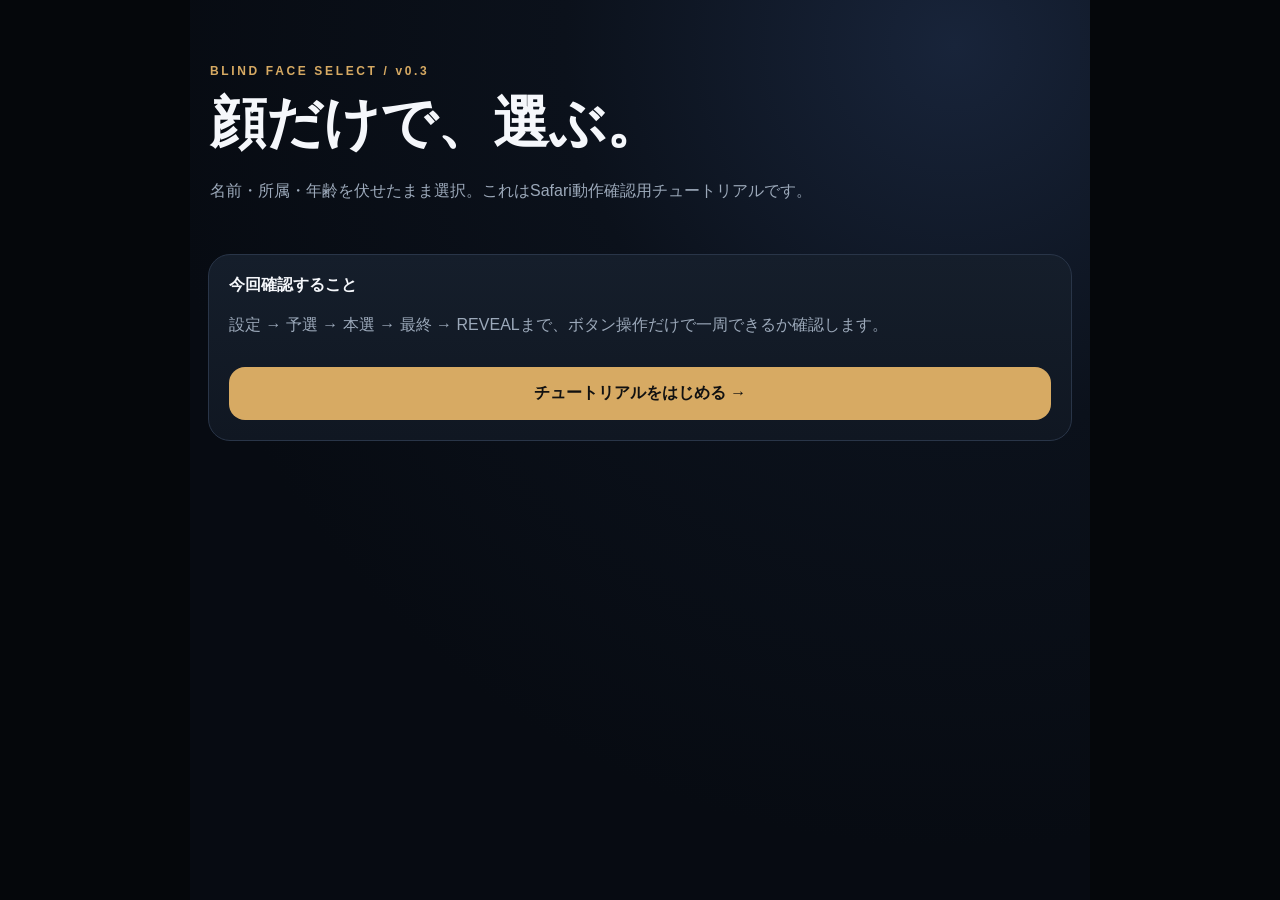
==== index.html @ 9ded245d "Add Safari tutorial prototype v0.3" ====
<!doctype html>
<html lang="ja"><head><meta charset="utf-8"><meta name="viewport" content="width=device-width,initial-scale=1,viewport-fit=cover">
<title>Blind Face Select v0.3</title><style>
:root{--bg:#070b12;--panel:#111925;--line:#293548;--text:#f5f7fb;--muted:#9ca9ba;--gold:#d7aa63;--blue:#68a7ff}
*{box-sizing:border-box}body{margin:0;background:#05070b;color:var(--text);font-family:-apple-system,BlinkMacSystemFont,"Hiragino Sans","Yu Gothic",sans-serif}
main{max-width:900px;min-height:100vh;margin:auto;padding:26px 18px 70px;background:radial-gradient(circle at 85% 5%,#18243a 0,#0b111b 34%,#070b12 70%)}
.brand{font-size:12px;letter-spacing:.22em;color:var(--gold);font-weight:800}.hero{padding:38px 2px 18px}h1{font-size:clamp(32px,7vw,56px);margin:8px 0}h2{margin:5px 0 12px}.sub,.small{color:var(--muted);line-height:1.65}.small{font-size:13px}
.panel{background:linear-gradient(180deg,#151e2b,#101722);border:1px solid var(--line);border-radius:22px;padding:20px;margin:16px 0}
.btn{width:100%;border:0;border-radius:16px;padding:16px;font-weight:800;font-size:16px;margin-top:12px;background:var(--gold);color:#111;cursor:pointer}
.btn.alt{background:#1b2636;color:var(--text);border:1px solid var(--line)}.row{display:flex;gap:10px;flex-wrap:wrap}.chip{flex:1;min-width:120px;padding:14px;border-radius:14px;border:1px solid var(--line);background:#141d2a;color:var(--text);font-weight:700}
.chip.on{outline:2px solid var(--blue);background:#172944}.faces{display:grid;grid-template-columns:repeat(5,1fr);gap:10px;margin:18px 0}
.face{aspect-ratio:3/4;border-radius:18px;border:1px solid var(--line);background:linear-gradient(145deg,#28364a,#111722);display:flex;align-items:center;justify-content:center;font-size:42px;cursor:pointer;position:relative;overflow:hidden}
.face:before{content:"";width:55%;height:55%;border-radius:50%;background:#d7b59b;position:absolute;top:18%;box-shadow:0 -28px 0 8px #252a34}.face:after{content:"";width:7px;height:7px;border-radius:50%;background:#222;position:absolute;top:42%;left:38%;box-shadow:38px 0 #222}
.face.on{outline:3px solid var(--blue);box-shadow:0 0 0 5px #68a7ff22}.face span{position:absolute;bottom:8px;font-size:11px;color:#c7d1df}
.progress{height:7px;background:#182130;border-radius:99px;overflow:hidden;margin:12px 0}.progress i{display:block;height:100%;background:var(--gold);width:20%}
.hidden{display:none}.rank{font-size:56px;color:var(--gold);font-weight:900;text-align:center}.center{text-align:center}
@media(max-width:650px){.faces{grid-template-columns:repeat(3,1fr)}}
</style></head><body><main>
<section id="home"><div class="hero"><div class="brand">BLIND FACE SELECT / v0.3</div><h1>顔だけで、選ぶ。</h1><p class="sub">名前・所属・年齢を伏せたまま選択。これはSafari動作確認用チュートリアルです。</p></div><div class="panel"><b>今回確認すること</b><p class="sub">設定 → 予選 → 本選 → 最終 → REVEALまで、ボタン操作だけで一周できるか確認します。</p><button class="btn" onclick="show('setup')">チュートリアルをはじめる →</button></div></section>
<section id="setup" class="hidden"><div class="brand">PLAYER SETUP</div><h2>プレイヤー設定</h2><div class="panel"><label>ニックネーム（任意）</label><input id="nick" placeholder="例：SATORU" style="width:100%;padding:14px;margin:9px 0 16px;border-radius:12px;border:1px solid var(--line);background:#0c121c;color:white"><p class="small">年代</p><div class="row" id="ages"><button class="chip">20代</button><button class="chip">30代</button><button class="chip">40代</button><button class="chip">50代</button></div><p class="small">候補</p><div class="row" id="sexes"><button class="chip">男性</button><button class="chip">女性</button></div><button class="btn" onclick="show('intro')">設定して次へ →</button></div></section>
<section id="intro" class="hidden"><div class="brand">HOW TO PLAY</div><h2>直感で選ぶだけ。</h2><div class="panel"><p class="sub">予選は5人から最大2人。本選は4人から最大2人。最終は3人から1人。迷った候補だけ後で再登場する想定です。</p><button class="btn" onclick="stage('pre',5,2)">予選を体験する →</button></div></section>
<section id="game" class="hidden"><div class="brand" id="stageName"></div><h2 id="instruction"></h2><div class="progress"><i id="bar"></i></div><p class="small" id="count"></p><div class="faces" id="faces"></div><button class="btn" id="next" onclick="nextStage()">選択して次へ →</button></section>
<section id="reveal" class="hidden"><div class="brand">REVEAL</div><div class="panel center"><div class="rank">1st</div><div class="face on" style="max-width:220px;margin:20px auto"><span>BLIND #03</span></div><h2>？？？</h2><p class="sub">本番ではここで初めて名前・所属などを公開します。</p><button class="btn" onclick="reveal()">正体を公開する</button><div id="who" class="hidden"><h2 style="margin-top:22px">チュートリアル候補 #03</h2><p class="sub">実在人物版では、あらかじめ登録した本人情報を表示します。</p></div><button class="btn alt" onclick="show('done')">結果画面へ →</button></div></section>
<section id="done" class="hidden"><div class="brand">COMPLETE</div><h2>Safari動作確認 完了</h2><div class="panel"><p class="sub">ここまで進めれば、ChatGPT内プレビュー問題は回避できています。次は約140人向けの選考ロジック、結果保存、期限付き共有リンクへ拡張できます。</p><button class="btn alt" onclick="location.reload()">最初から</button></div></section>
</main><script>
let phase=0,maxSel=2,selected=new Set();
function show(id){document.querySelectorAll('main>section').forEach(x=>x.classList.add('hidden'));document.getElementById(id).classList.remove('hidden');scrollTo(0,0)}
document.querySelectorAll('.chip').forEach(b=>b.onclick=()=>{[...b.parentElement.children].forEach(x=>x.classList.remove('on'));b.classList.add('on')});
function stage(name,n,max){show('game');phase=name==='pre'?0:name==='main'?1:2;maxSel=max;selected.clear();stageName.textContent=['PRELIMINARY','MAIN ROUND','FINAL'][phase];instruction.textContent=['気になる顔を最大2人','残したい顔を最大2人','一番好きな顔を1人'][phase];count.textContent=['予選 1 / 28（体験版）','本選 1 / 12（体験版）','最終比較（体験版）'][phase];bar.style.width=['20%','55%','88%'][phase];faces.innerHTML='';for(let i=1;i<=n;i++){let d=document.createElement('div');d.className='face';d.innerHTML='<span>BLIND #'+String(i).padStart(2,'0')+'</span>';d.onclick=()=>pick(d,i);faces.appendChild(d)}}
function pick(el,i){if(selected.has(i)){selected.delete(i);el.classList.remove('on')}else if(selected.size<maxSel){selected.add(i);el.classList.add('on')}}
function nextStage(){if(phase===0)stage('main',4,2);else if(phase===1)stage('final',3,1);else show('reveal')}
function reveal(){who.classList.remove('hidden')}
</script></body></html>
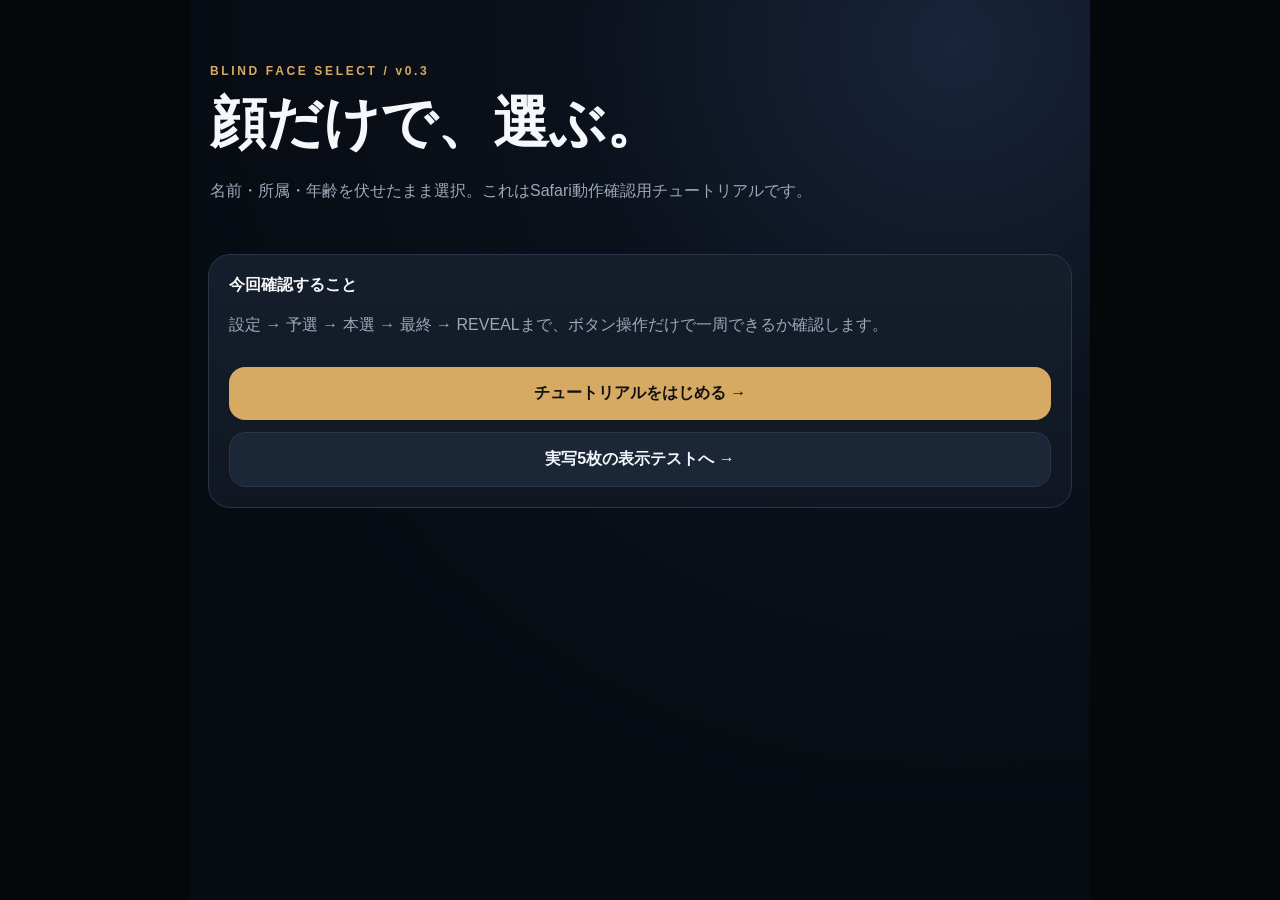
==== commit c5127b4f: "Link Phase 1 photo display test from tutorial" ====
--- a/index.html
+++ b/index.html
@@ -16,7 +16,7 @@
 .hidden{display:none}.rank{font-size:56px;color:var(--gold);font-weight:900;text-align:center}.center{text-align:center}
 @media(max-width:650px){.faces{grid-template-columns:repeat(3,1fr)}}
 </style></head><body><main>
-<section id="home"><div class="hero"><div class="brand">BLIND FACE SELECT / v0.3</div><h1>顔だけで、選ぶ。</h1><p class="sub">名前・所属・年齢を伏せたまま選択。これはSafari動作確認用チュートリアルです。</p></div><div class="panel"><b>今回確認すること</b><p class="sub">設定 → 予選 → 本選 → 最終 → REVEALまで、ボタン操作だけで一周できるか確認します。</p><button class="btn" onclick="show('setup')">チュートリアルをはじめる →</button></div></section>
+<section id="home"><div class="hero"><div class="brand">BLIND FACE SELECT / v0.3</div><h1>顔だけで、選ぶ。</h1><p class="sub">名前・所属・年齢を伏せたまま選択。これはSafari動作確認用チュートリアルです。</p></div><div class="panel"><b>今回確認すること</b><p class="sub">設定 → 予選 → 本選 → 最終 → REVEALまで、ボタン操作だけで一周できるか確認します。</p><button class="btn" onclick="show('setup')">チュートリアルをはじめる →</button><a class="btn alt" href="phase1.html" style="display:block;text-align:center;text-decoration:none">実写5枚の表示テストへ →</a></div></section>
 <section id="setup" class="hidden"><div class="brand">PLAYER SETUP</div><h2>プレイヤー設定</h2><div class="panel"><label>ニックネーム（任意）</label><input id="nick" placeholder="例：SATORU" style="width:100%;padding:14px;margin:9px 0 16px;border-radius:12px;border:1px solid var(--line);background:#0c121c;color:white"><p class="small">年代</p><div class="row" id="ages"><button class="chip">20代</button><button class="chip">30代</button><button class="chip">40代</button><button class="chip">50代</button></div><p class="small">候補</p><div class="row" id="sexes"><button class="chip">男性</button><button class="chip">女性</button></div><button class="btn" onclick="show('intro')">設定して次へ →</button></div></section>
 <section id="intro" class="hidden"><div class="brand">HOW TO PLAY</div><h2>直感で選ぶだけ。</h2><div class="panel"><p class="sub">予選は5人から最大2人。本選は4人から最大2人。最終は3人から1人。迷った候補だけ後で再登場する想定です。</p><button class="btn" onclick="stage('pre',5,2)">予選を体験する →</button></div></section>
 <section id="game" class="hidden"><div class="brand" id="stageName"></div><h2 id="instruction"></h2><div class="progress"><i id="bar"></i></div><p class="small" id="count"></p><div class="faces" id="faces"></div><button class="btn" id="next" onclick="nextStage()">選択して次へ →</button></section>
@@ -30,4 +30,4 @@
 function pick(el,i){if(selected.has(i)){selected.delete(i);el.classList.remove('on')}else if(selected.size<maxSel){selected.add(i);el.classList.add('on')}}
 function nextStage(){if(phase===0)stage('main',4,2);else if(phase===1)stage('final',3,1);else show('reveal')}
 function reveal(){who.classList.remove('hidden')}
-</script></body></html>+</script></body></html>
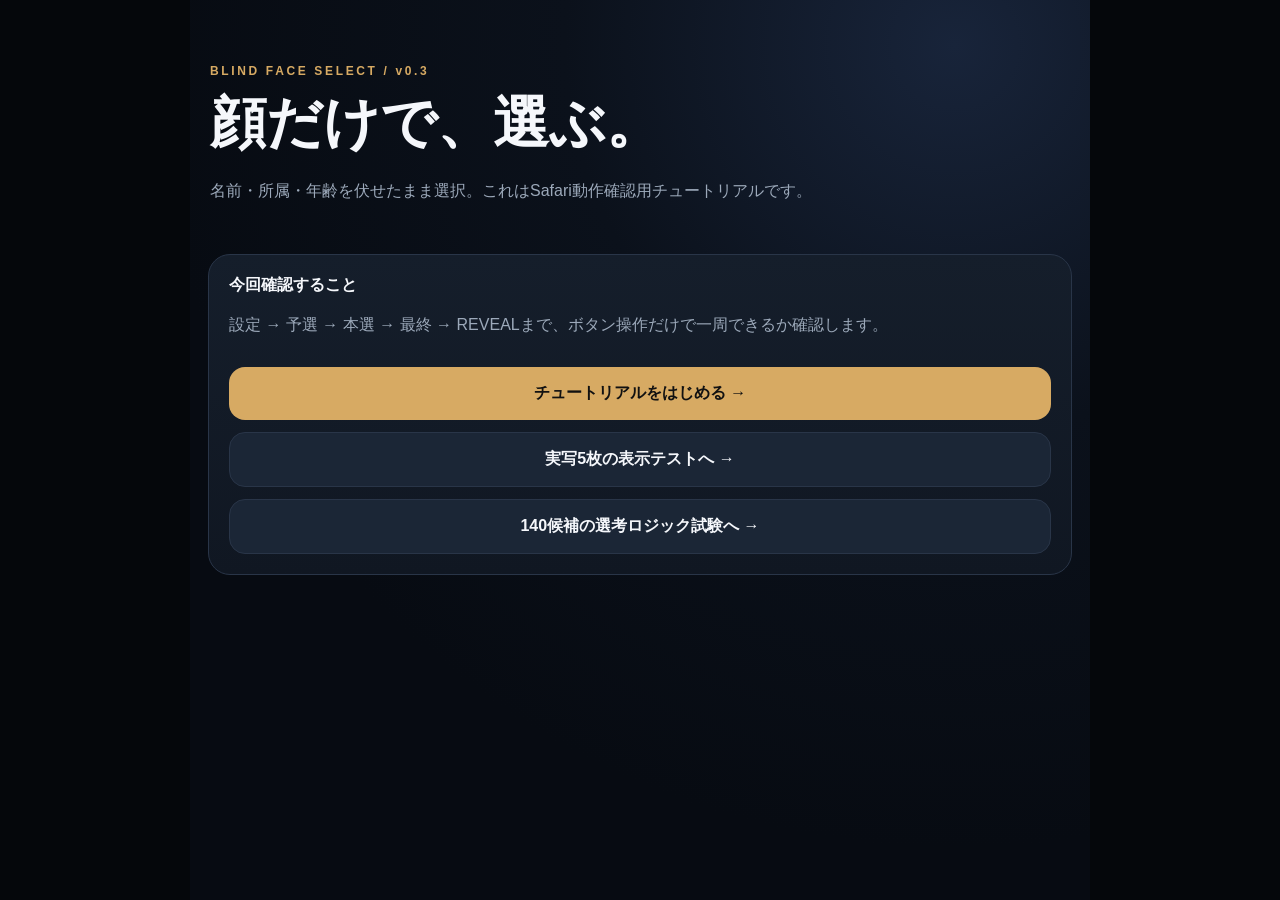
==== commit 06c95007: "Link 140-candidate logic walkthrough" ====
--- a/index.html
+++ b/index.html
@@ -16,7 +16,7 @@
 .hidden{display:none}.rank{font-size:56px;color:var(--gold);font-weight:900;text-align:center}.center{text-align:center}
 @media(max-width:650px){.faces{grid-template-columns:repeat(3,1fr)}}
 </style></head><body><main>
-<section id="home"><div class="hero"><div class="brand">BLIND FACE SELECT / v0.3</div><h1>顔だけで、選ぶ。</h1><p class="sub">名前・所属・年齢を伏せたまま選択。これはSafari動作確認用チュートリアルです。</p></div><div class="panel"><b>今回確認すること</b><p class="sub">設定 → 予選 → 本選 → 最終 → REVEALまで、ボタン操作だけで一周できるか確認します。</p><button class="btn" onclick="show('setup')">チュートリアルをはじめる →</button><a class="btn alt" href="phase1.html" style="display:block;text-align:center;text-decoration:none">実写5枚の表示テストへ →</a></div></section>
+<section id="home"><div class="hero"><div class="brand">BLIND FACE SELECT / v0.3</div><h1>顔だけで、選ぶ。</h1><p class="sub">名前・所属・年齢を伏せたまま選択。これはSafari動作確認用チュートリアルです。</p></div><div class="panel"><b>今回確認すること</b><p class="sub">設定 → 予選 → 本選 → 最終 → REVEALまで、ボタン操作だけで一周できるか確認します。</p><button class="btn" onclick="show('setup')">チュートリアルをはじめる →</button><a class="btn alt" href="phase1.html" style="display:block;text-align:center;text-decoration:none">実写5枚の表示テストへ →</a><a class="btn alt" href="phase2.html" style="display:block;text-align:center;text-decoration:none">140候補の選考ロジック試験へ →</a></div></section>
 <section id="setup" class="hidden"><div class="brand">PLAYER SETUP</div><h2>プレイヤー設定</h2><div class="panel"><label>ニックネーム（任意）</label><input id="nick" placeholder="例：SATORU" style="width:100%;padding:14px;margin:9px 0 16px;border-radius:12px;border:1px solid var(--line);background:#0c121c;color:white"><p class="small">年代</p><div class="row" id="ages"><button class="chip">20代</button><button class="chip">30代</button><button class="chip">40代</button><button class="chip">50代</button></div><p class="small">候補</p><div class="row" id="sexes"><button class="chip">男性</button><button class="chip">女性</button></div><button class="btn" onclick="show('intro')">設定して次へ →</button></div></section>
 <section id="intro" class="hidden"><div class="brand">HOW TO PLAY</div><h2>直感で選ぶだけ。</h2><div class="panel"><p class="sub">予選は5人から最大2人。本選は4人から最大2人。最終は3人から1人。迷った候補だけ後で再登場する想定です。</p><button class="btn" onclick="stage('pre',5,2)">予選を体験する →</button></div></section>
 <section id="game" class="hidden"><div class="brand" id="stageName"></div><h2 id="instruction"></h2><div class="progress"><i id="bar"></i></div><p class="small" id="count"></p><div class="faces" id="faces"></div><button class="btn" id="next" onclick="nextStage()">選択して次へ →</button></section>
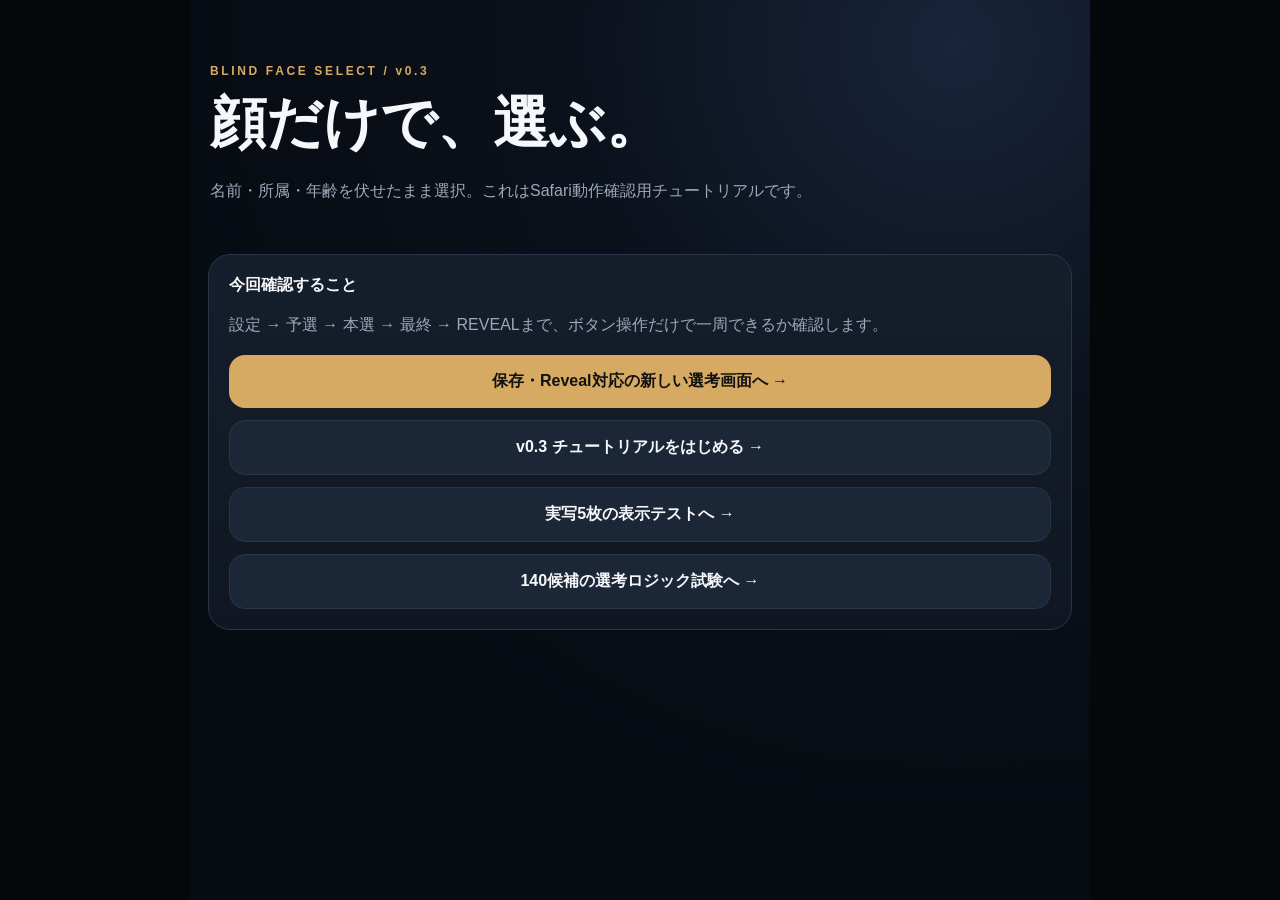
==== commit a1c7e7f4: "Integrate candidate catalog and document current validation" ====
--- a/index.html
+++ b/index.html
@@ -16,7 +16,7 @@
 .hidden{display:none}.rank{font-size:56px;color:var(--gold);font-weight:900;text-align:center}.center{text-align:center}
 @media(max-width:650px){.faces{grid-template-columns:repeat(3,1fr)}}
 </style></head><body><main>
-<section id="home"><div class="hero"><div class="brand">BLIND FACE SELECT / v0.3</div><h1>顔だけで、選ぶ。</h1><p class="sub">名前・所属・年齢を伏せたまま選択。これはSafari動作確認用チュートリアルです。</p></div><div class="panel"><b>今回確認すること</b><p class="sub">設定 → 予選 → 本選 → 最終 → REVEALまで、ボタン操作だけで一周できるか確認します。</p><button class="btn" onclick="show('setup')">チュートリアルをはじめる →</button><a class="btn alt" href="phase1.html" style="display:block;text-align:center;text-decoration:none">実写5枚の表示テストへ →</a><a class="btn alt" href="phase2.html" style="display:block;text-align:center;text-decoration:none">140候補の選考ロジック試験へ →</a></div></section>
+<section id="home"><div class="hero"><div class="brand">BLIND FACE SELECT / v0.3</div><h1>顔だけで、選ぶ。</h1><p class="sub">名前・所属・年齢を伏せたまま選択。これはSafari動作確認用チュートリアルです。</p></div><div class="panel"><b>今回確認すること</b><p class="sub">設定 → 予選 → 本選 → 最終 → REVEALまで、ボタン操作だけで一周できるか確認します。</p><a class="btn" href="app.html" style="display:block;text-align:center;text-decoration:none">保存・Reveal対応の新しい選考画面へ →</a><button class="btn alt" onclick="show('setup')">v0.3 チュートリアルをはじめる →</button><a class="btn alt" href="phase1.html" style="display:block;text-align:center;text-decoration:none">実写5枚の表示テストへ →</a><a class="btn alt" href="phase2.html" style="display:block;text-align:center;text-decoration:none">140候補の選考ロジック試験へ →</a></div></section>
 <section id="setup" class="hidden"><div class="brand">PLAYER SETUP</div><h2>プレイヤー設定</h2><div class="panel"><label>ニックネーム（任意）</label><input id="nick" placeholder="例：SATORU" style="width:100%;padding:14px;margin:9px 0 16px;border-radius:12px;border:1px solid var(--line);background:#0c121c;color:white"><p class="small">年代</p><div class="row" id="ages"><button class="chip">20代</button><button class="chip">30代</button><button class="chip">40代</button><button class="chip">50代</button></div><p class="small">候補</p><div class="row" id="sexes"><button class="chip">男性</button><button class="chip">女性</button></div><button class="btn" onclick="show('intro')">設定して次へ →</button></div></section>
 <section id="intro" class="hidden"><div class="brand">HOW TO PLAY</div><h2>直感で選ぶだけ。</h2><div class="panel"><p class="sub">予選は5人から最大2人。本選は4人から最大2人。最終は3人から1人。迷った候補だけ後で再登場する想定です。</p><button class="btn" onclick="stage('pre',5,2)">予選を体験する →</button></div></section>
 <section id="game" class="hidden"><div class="brand" id="stageName"></div><h2 id="instruction"></h2><div class="progress"><i id="bar"></i></div><p class="small" id="count"></p><div class="faces" id="faces"></div><button class="btn" id="next" onclick="nextStage()">選択して次へ →</button></section>
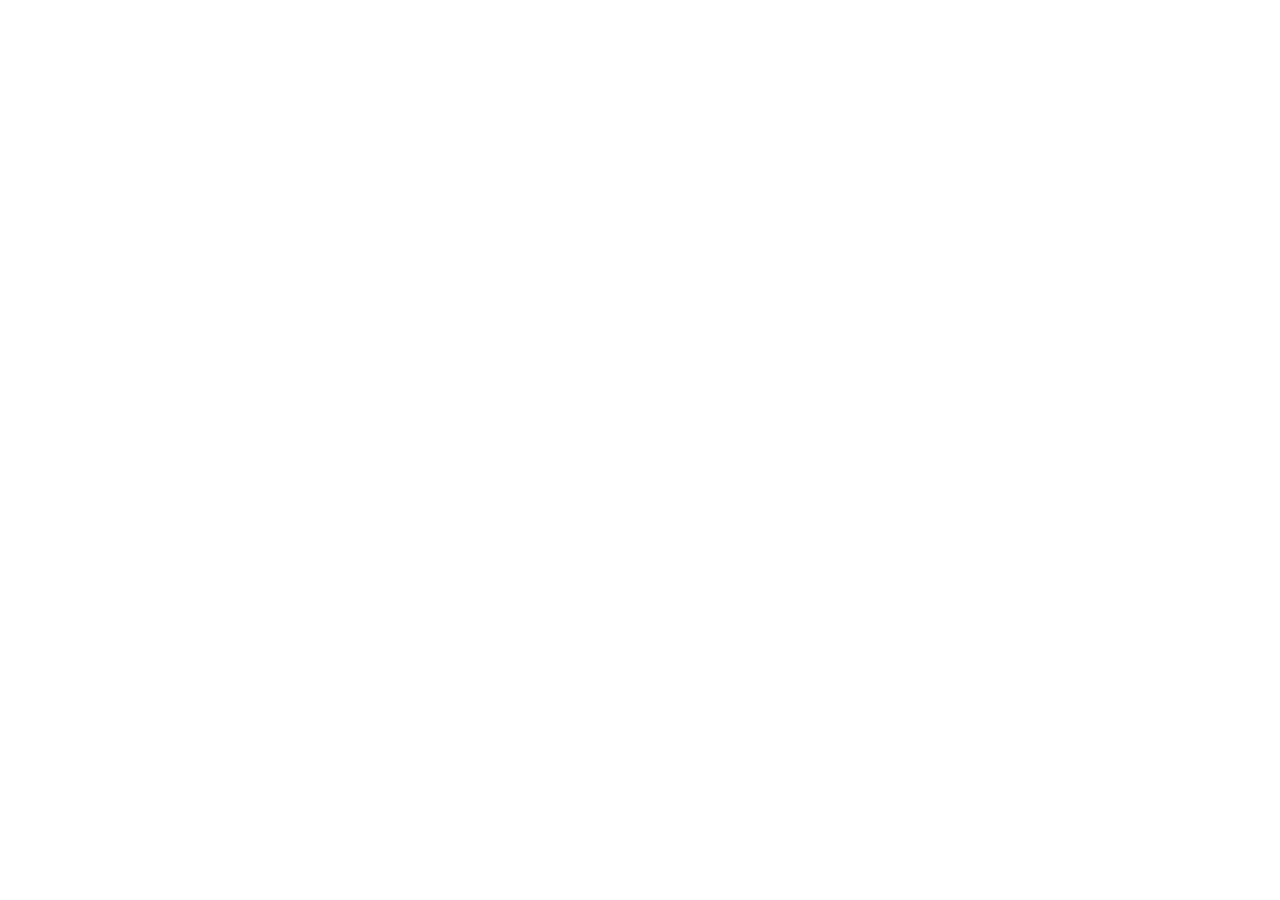
==== commit 4f8ce630: "Route formal Pages entry to separate Owner Playable" ====
--- a/index.html
+++ b/index.html
@@ -1,33 +1,6 @@
 <!doctype html>
-<html lang="ja"><head><meta charset="utf-8"><meta name="viewport" content="width=device-width,initial-scale=1,viewport-fit=cover">
-<title>Blind Face Select v0.3</title><style>
-:root{--bg:#070b12;--panel:#111925;--line:#293548;--text:#f5f7fb;--muted:#9ca9ba;--gold:#d7aa63;--blue:#68a7ff}
-*{box-sizing:border-box}body{margin:0;background:#05070b;color:var(--text);font-family:-apple-system,BlinkMacSystemFont,"Hiragino Sans","Yu Gothic",sans-serif}
-main{max-width:900px;min-height:100vh;margin:auto;padding:26px 18px 70px;background:radial-gradient(circle at 85% 5%,#18243a 0,#0b111b 34%,#070b12 70%)}
-.brand{font-size:12px;letter-spacing:.22em;color:var(--gold);font-weight:800}.hero{padding:38px 2px 18px}h1{font-size:clamp(32px,7vw,56px);margin:8px 0}h2{margin:5px 0 12px}.sub,.small{color:var(--muted);line-height:1.65}.small{font-size:13px}
-.panel{background:linear-gradient(180deg,#151e2b,#101722);border:1px solid var(--line);border-radius:22px;padding:20px;margin:16px 0}
-.btn{width:100%;border:0;border-radius:16px;padding:16px;font-weight:800;font-size:16px;margin-top:12px;background:var(--gold);color:#111;cursor:pointer}
-.btn.alt{background:#1b2636;color:var(--text);border:1px solid var(--line)}.row{display:flex;gap:10px;flex-wrap:wrap}.chip{flex:1;min-width:120px;padding:14px;border-radius:14px;border:1px solid var(--line);background:#141d2a;color:var(--text);font-weight:700}
-.chip.on{outline:2px solid var(--blue);background:#172944}.faces{display:grid;grid-template-columns:repeat(5,1fr);gap:10px;margin:18px 0}
-.face{aspect-ratio:3/4;border-radius:18px;border:1px solid var(--line);background:linear-gradient(145deg,#28364a,#111722);display:flex;align-items:center;justify-content:center;font-size:42px;cursor:pointer;position:relative;overflow:hidden}
-.face:before{content:"";width:55%;height:55%;border-radius:50%;background:#d7b59b;position:absolute;top:18%;box-shadow:0 -28px 0 8px #252a34}.face:after{content:"";width:7px;height:7px;border-radius:50%;background:#222;position:absolute;top:42%;left:38%;box-shadow:38px 0 #222}
-.face.on{outline:3px solid var(--blue);box-shadow:0 0 0 5px #68a7ff22}.face span{position:absolute;bottom:8px;font-size:11px;color:#c7d1df}
-.progress{height:7px;background:#182130;border-radius:99px;overflow:hidden;margin:12px 0}.progress i{display:block;height:100%;background:var(--gold);width:20%}
-.hidden{display:none}.rank{font-size:56px;color:var(--gold);font-weight:900;text-align:center}.center{text-align:center}
-@media(max-width:650px){.faces{grid-template-columns:repeat(3,1fr)}}
-</style></head><body><main>
-<section id="home"><div class="hero"><div class="brand">BLIND FACE SELECT / v0.3</div><h1>顔だけで、選ぶ。</h1><p class="sub">名前・所属・年齢を伏せたまま選択。これはSafari動作確認用チュートリアルです。</p></div><div class="panel"><b>今回確認すること</b><p class="sub">設定 → 予選 → 本選 → 最終 → REVEALまで、ボタン操作だけで一周できるか確認します。</p><a class="btn" href="app.html" style="display:block;text-align:center;text-decoration:none">保存・Reveal対応の新しい選考画面へ →</a><button class="btn alt" onclick="show('setup')">v0.3 チュートリアルをはじめる →</button><a class="btn alt" href="phase1.html" style="display:block;text-align:center;text-decoration:none">実写5枚の表示テストへ →</a><a class="btn alt" href="phase2.html" style="display:block;text-align:center;text-decoration:none">140候補の選考ロジック試験へ →</a></div></section>
-<section id="setup" class="hidden"><div class="brand">PLAYER SETUP</div><h2>プレイヤー設定</h2><div class="panel"><label>ニックネーム（任意）</label><input id="nick" placeholder="例：SATORU" style="width:100%;padding:14px;margin:9px 0 16px;border-radius:12px;border:1px solid var(--line);background:#0c121c;color:white"><p class="small">年代</p><div class="row" id="ages"><button class="chip">20代</button><button class="chip">30代</button><button class="chip">40代</button><button class="chip">50代</button></div><p class="small">候補</p><div class="row" id="sexes"><button class="chip">男性</button><button class="chip">女性</button></div><button class="btn" onclick="show('intro')">設定して次へ →</button></div></section>
-<section id="intro" class="hidden"><div class="brand">HOW TO PLAY</div><h2>直感で選ぶだけ。</h2><div class="panel"><p class="sub">予選は5人から最大2人。本選は4人から最大2人。最終は3人から1人。迷った候補だけ後で再登場する想定です。</p><button class="btn" onclick="stage('pre',5,2)">予選を体験する →</button></div></section>
-<section id="game" class="hidden"><div class="brand" id="stageName"></div><h2 id="instruction"></h2><div class="progress"><i id="bar"></i></div><p class="small" id="count"></p><div class="faces" id="faces"></div><button class="btn" id="next" onclick="nextStage()">選択して次へ →</button></section>
-<section id="reveal" class="hidden"><div class="brand">REVEAL</div><div class="panel center"><div class="rank">1st</div><div class="face on" style="max-width:220px;margin:20px auto"><span>BLIND #03</span></div><h2>？？？</h2><p class="sub">本番ではここで初めて名前・所属などを公開します。</p><button class="btn" onclick="reveal()">正体を公開する</button><div id="who" class="hidden"><h2 style="margin-top:22px">チュートリアル候補 #03</h2><p class="sub">実在人物版では、あらかじめ登録した本人情報を表示します。</p></div><button class="btn alt" onclick="show('done')">結果画面へ →</button></div></section>
-<section id="done" class="hidden"><div class="brand">COMPLETE</div><h2>Safari動作確認 完了</h2><div class="panel"><p class="sub">ここまで進めれば、ChatGPT内プレビュー問題は回避できています。次は約140人向けの選考ロジック、結果保存、期限付き共有リンクへ拡張できます。</p><button class="btn alt" onclick="location.reload()">最初から</button></div></section>
-</main><script>
-let phase=0,maxSel=2,selected=new Set();
-function show(id){document.querySelectorAll('main>section').forEach(x=>x.classList.add('hidden'));document.getElementById(id).classList.remove('hidden');scrollTo(0,0)}
-document.querySelectorAll('.chip').forEach(b=>b.onclick=()=>{[...b.parentElement.children].forEach(x=>x.classList.remove('on'));b.classList.add('on')});
-function stage(name,n,max){show('game');phase=name==='pre'?0:name==='main'?1:2;maxSel=max;selected.clear();stageName.textContent=['PRELIMINARY','MAIN ROUND','FINAL'][phase];instruction.textContent=['気になる顔を最大2人','残したい顔を最大2人','一番好きな顔を1人'][phase];count.textContent=['予選 1 / 28（体験版）','本選 1 / 12（体験版）','最終比較（体験版）'][phase];bar.style.width=['20%','55%','88%'][phase];faces.innerHTML='';for(let i=1;i<=n;i++){let d=document.createElement('div');d.className='face';d.innerHTML='<span>BLIND #'+String(i).padStart(2,'0')+'</span>';d.onclick=()=>pick(d,i);faces.appendChild(d)}}
-function pick(el,i){if(selected.has(i)){selected.delete(i);el.classList.remove('on')}else if(selected.size<maxSel){selected.add(i);el.classList.add('on')}}
-function nextStage(){if(phase===0)stage('main',4,2);else if(phase===1)stage('final',3,1);else show('reveal')}
-function reveal(){who.classList.remove('hidden')}
-</script></body></html>
+<html lang="ja"><head><meta charset="utf-8"><meta name="viewport" content="width=device-width,initial-scale=1">
+<meta name="referrer" content="no-referrer"><meta http-equiv="refresh" content="0;url=https://blind-face-select-prod-v01.nyannko619xxx.workers.dev/">
+<title>Blind Face Select</title><style>:root{color-scheme:dark;font-family:system-ui,sans-serif;background:#111927;color:#f4f1e9}body{max-width:640px;margin:16vh auto;padding:22px;line-height:1.6}a{color:#e1be75}</style>
+<script>location.replace('https://blind-face-select-prod-v01.nyannko619xxx.workers.dev/')</script></head>
+<body><h1>Blind Face Select</h1><p>選考画面へ移動しています。</p><p>移動しない場合は<a href="https://blind-face-select-prod-v01.nyannko619xxx.workers.dev/">Blind Face Selectを開く</a>を押してください。</p></body></html>
